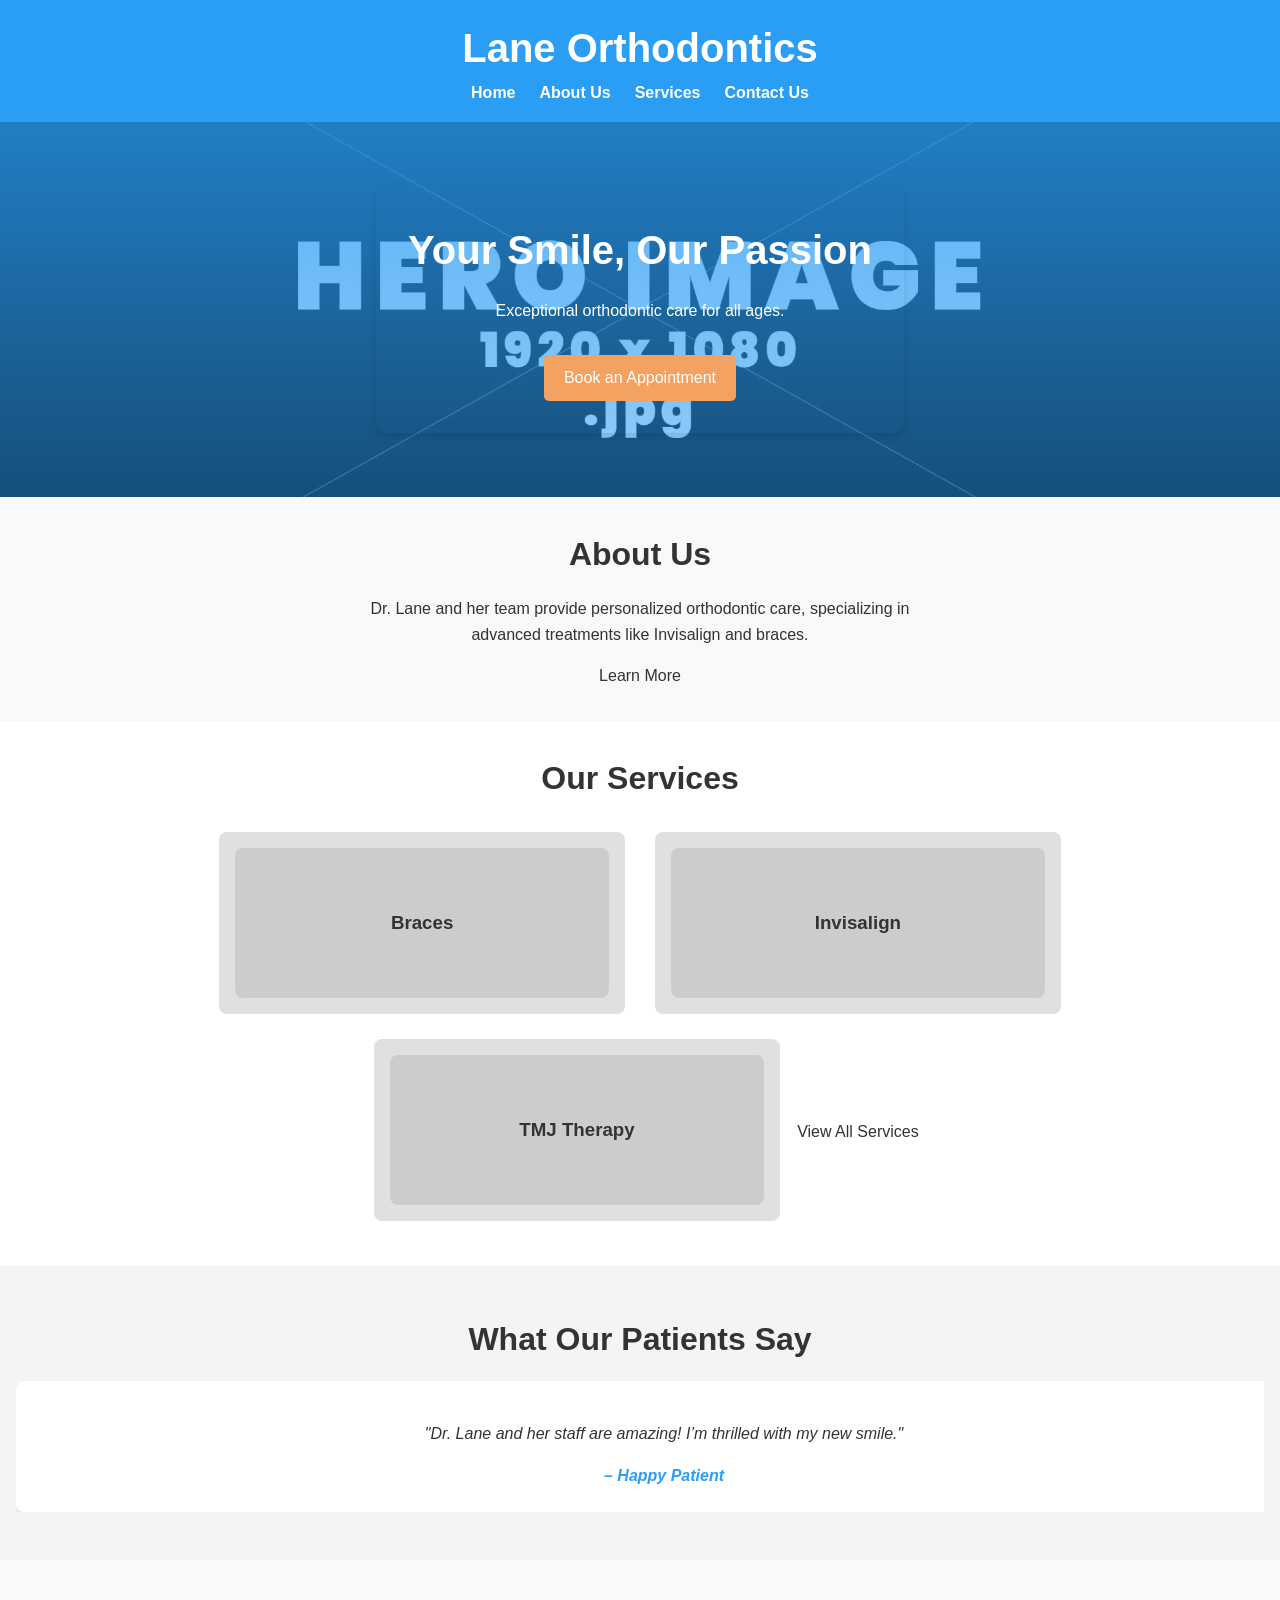
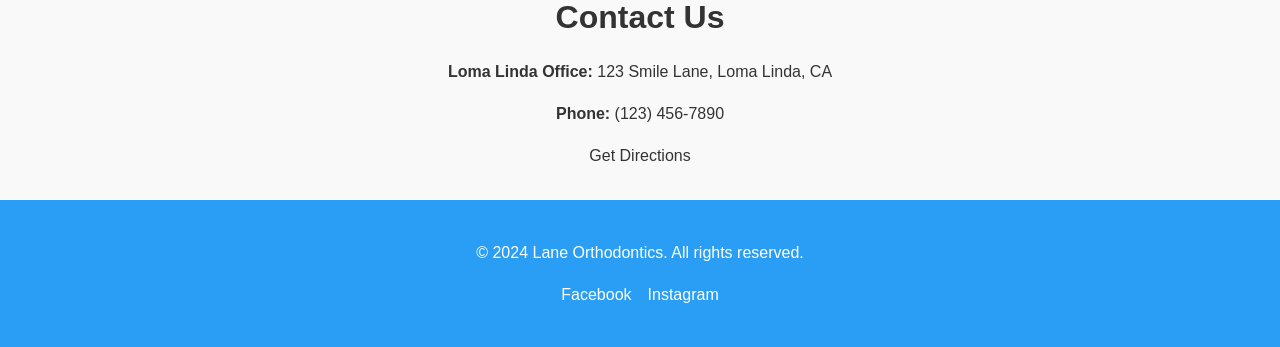
==== src/index.html @ 2b998db1 "creating structure for site" ====
<!-- index.html -->
<!DOCTYPE html>
<html lang="en">
<head>
  <meta charset="UTF-8">
  <meta name="viewport" content="width=device-width, initial-scale=1.0">
  <link rel="stylesheet" href="styles.css">
  <title>Lane Orthodontics - Home</title>
</head>
<body>
  <!-- Header -->
  <header>
    <h1>Lane Orthodontics</h1>
    <nav>
      <ul>
        <li><a href="index.html">Home</a></li>
        <li><a href="about.html">About Us</a></li>
        <li><a href="services.html">Services</a></li>
        <li><a href="contact.html">Contact Us</a></li>
      </ul>
    </nav>
  </header>

  <!-- Hero Section -->
  <section class="hero">
    <div class="hero-placeholder">
      <h2>Your Smile, Our Passion</h2>
      <p>Exceptional orthodontic care for all ages.</p>
      <a href="contact.html" class="button">Book an Appointment</a>
    </div>
  </section>

  <!-- About Section -->
  <section class="about">
    <h2>About Us</h2>
    <p>Dr. Lane and her team provide personalized orthodontic care, specializing in advanced treatments like Invisalign and braces.</p>
    <a href="about.html" class="button">Learn More</a>
  </section>

  <!-- Services Section -->
  <section class="services">
    <h2>Our Services</h2>
    <div class="service-item">
      <div class="service-placeholder">
        <h3>Braces</h3>
      </div>
    </div>
    <div class="service-item">
      <div class="service-placeholder">
        <h3>Invisalign</h3>
      </div>
    </div>
    <div class="service-item">
      <div class="service-placeholder">
        <h3>TMJ Therapy</h3>
      </div>
    </div>
    <a href="services.html" class="button">View All Services</a>
  </section>

  <!-- Testimonials Section -->
  <section class="testimonials">
    <h2>What Our Patients Say</h2>
    <div class="testimonial-carousel">
      <div class="testimonial-item">
        <blockquote>
          "Dr. Lane and her staff are amazing! I’m thrilled with my new smile."
        </blockquote>
        <cite>– Happy Patient</cite>
      </div>
      <div class="testimonial-item">
        <blockquote>
          "My Invisalign experience was so easy and effective. Highly recommend!"
        </blockquote>
        <cite>– Satisfied Patient</cite>
      </div>
    </div>
  </section>

  <!-- Contact Section -->
  <section class="contact">
    <h2>Contact Us</h2>
    <p><strong>Loma Linda Office:</strong> 123 Smile Lane, Loma Linda, CA</p>
    <p><strong>Phone:</strong> (123) 456-7890</p>
    <a href="contact.html" class="button">Get Directions</a>
  </section>

  <!-- Footer -->
  <footer>
    <p>&copy; 2024 Lane Orthodontics. All rights reserved.</p>
    <ul>
      <li><a href="#">Facebook</a></li>
      <li><a href="#">Instagram</a></li>
    </ul>
  </footer>
</body>
</html>
---- src/styles.css ----
/* General styles */
body {
  font-family: Arial, sans-serif;
  margin: 0;
  padding: 0;
  line-height: 1.6;
  background-color: #f9f9f9;
  color: #333;
}

h1, h2, h3 {
  margin: 0;
}

a {
  text-decoration: none;
  color: inherit;
}

/* Header */
header {
  background-color: #2a9df4;
  color: white;
  padding: 1rem 0;
  text-align: center;
}

header h1 {
  font-size: 2.5rem;
  font-weight: bold;
}

nav ul {
  list-style: none;
  padding: 0;
  margin: 0;
  display: flex;
  justify-content: center;
  gap: 1.5rem;
}

nav ul li a {
  color: white;
  font-weight: bold;
}

nav ul li a:hover {
  text-decoration: underline;
}

/* Hero Section */
.hero {
  background: linear-gradient(
      rgba(42, 157, 244, 0.8),
      rgba(42, 157, 244, 0.5)
    ),
    url('./assets/logos/hero-placeholder.jpg') center/cover no-repeat;
  color: white;
  text-align: center;
  padding: 4rem 1rem;
}

.hero-placeholder {
  display: inline-block;
  padding: 2rem;
  border-radius: 10px;
  box-shadow: 0 4px 8px rgba(0, 0, 0, 0.1);
  max-width: 600px;
  margin: auto;
  text-align: center;
}

.hero-placeholder h2 {
  font-size: 2.5rem;
}

.hero-placeholder .button {
  display: inline-block;
  background-color: #f4a261;
  color: white;
  padding: 10px 20px;
  border-radius: 5px;
  margin-top: 1rem;
  transition: transform 0.3s ease, background-color 0.3s ease;
}

.hero-placeholder .button:hover {
  transform: scale(1.05);
  background-color: #e07a5f;
}

/* About, Services, Testimonials, Contact Sections */
section {
  padding: 2rem 1rem;
  text-align: center;
}

section h2 {
  font-size: 2rem;
  margin-bottom: 1rem;
}

.about p,
.contact p {
  max-width: 600px;
  margin: 0 auto 1rem;
}

.services {
  background-color: #ffffff;
}

.service-item {
  display: inline-block;
  width: 30%;
  margin: 1%;
  background: #e0e0e0;
  padding: 1rem;
  border-radius: 8px;
  transition: transform 0.3s ease;
}

.service-item:hover {
  transform: translateY(-5px);
}

.service-placeholder {
  height: 150px;
  display: flex;
  align-items: center;
  justify-content: center;
  background-color: #cccccc;
  border-radius: 8px;
}

/* Testimonial Carousel */
.testimonials {
  position: relative;
  padding: 3rem 1rem;
  background-color: #f4f4f4;
}

.testimonial-carousel {
  display: flex;
  overflow: hidden;
  gap: 1rem;
}

.testimonial-item {
  flex: 0 0 100%;
  background-color: white;
  padding: 1.5rem;
  border-radius: 8px;
  box-shadow: 0 4px 8px rgba(0, 0, 0, 0.1);
}

blockquote {
  font-style: italic;
}

cite {
  display: block;
  margin-top: 1rem;
  font-weight: bold;
  color: #2a9df4;
}

/* Footer */
footer {
  background-color: #2a9df4;
  color: white;
  padding: 1.5rem 0;
  text-align: center;
}

footer ul {
  list-style: none;
  padding: 0;
  display: flex;
  justify-content: center;
  gap: 1rem;
}

footer ul li a {
  color: white;
}

footer ul li a:hover {
  text-decoration: underline;
}

/* Responsive Design */
@media (max-width: 768px) {
  nav ul {
    flex-direction: column;
    gap: 0.5rem;
  }

  .service-item {
    width: 90%;
    margin: 10px auto;
  }

  .hero-placeholder {
    padding: 1.5rem;
  }

  .testimonial-carousel {
    flex-direction: column;
  }
}

/* About Page Styles */
.about-doctor {
  text-align: center;
  padding: 2rem 1rem;
}

.about-doctor img {
  max-width: 200px;
  border-radius: 50%;
  margin: 1rem auto;
  display: block;
}

.container {
  max-width: 800px;
  margin: 0 auto;
}

.our-mission {
  padding: 2rem 1rem;
  background-color: #f4f4f4;
  text-align: center;
}
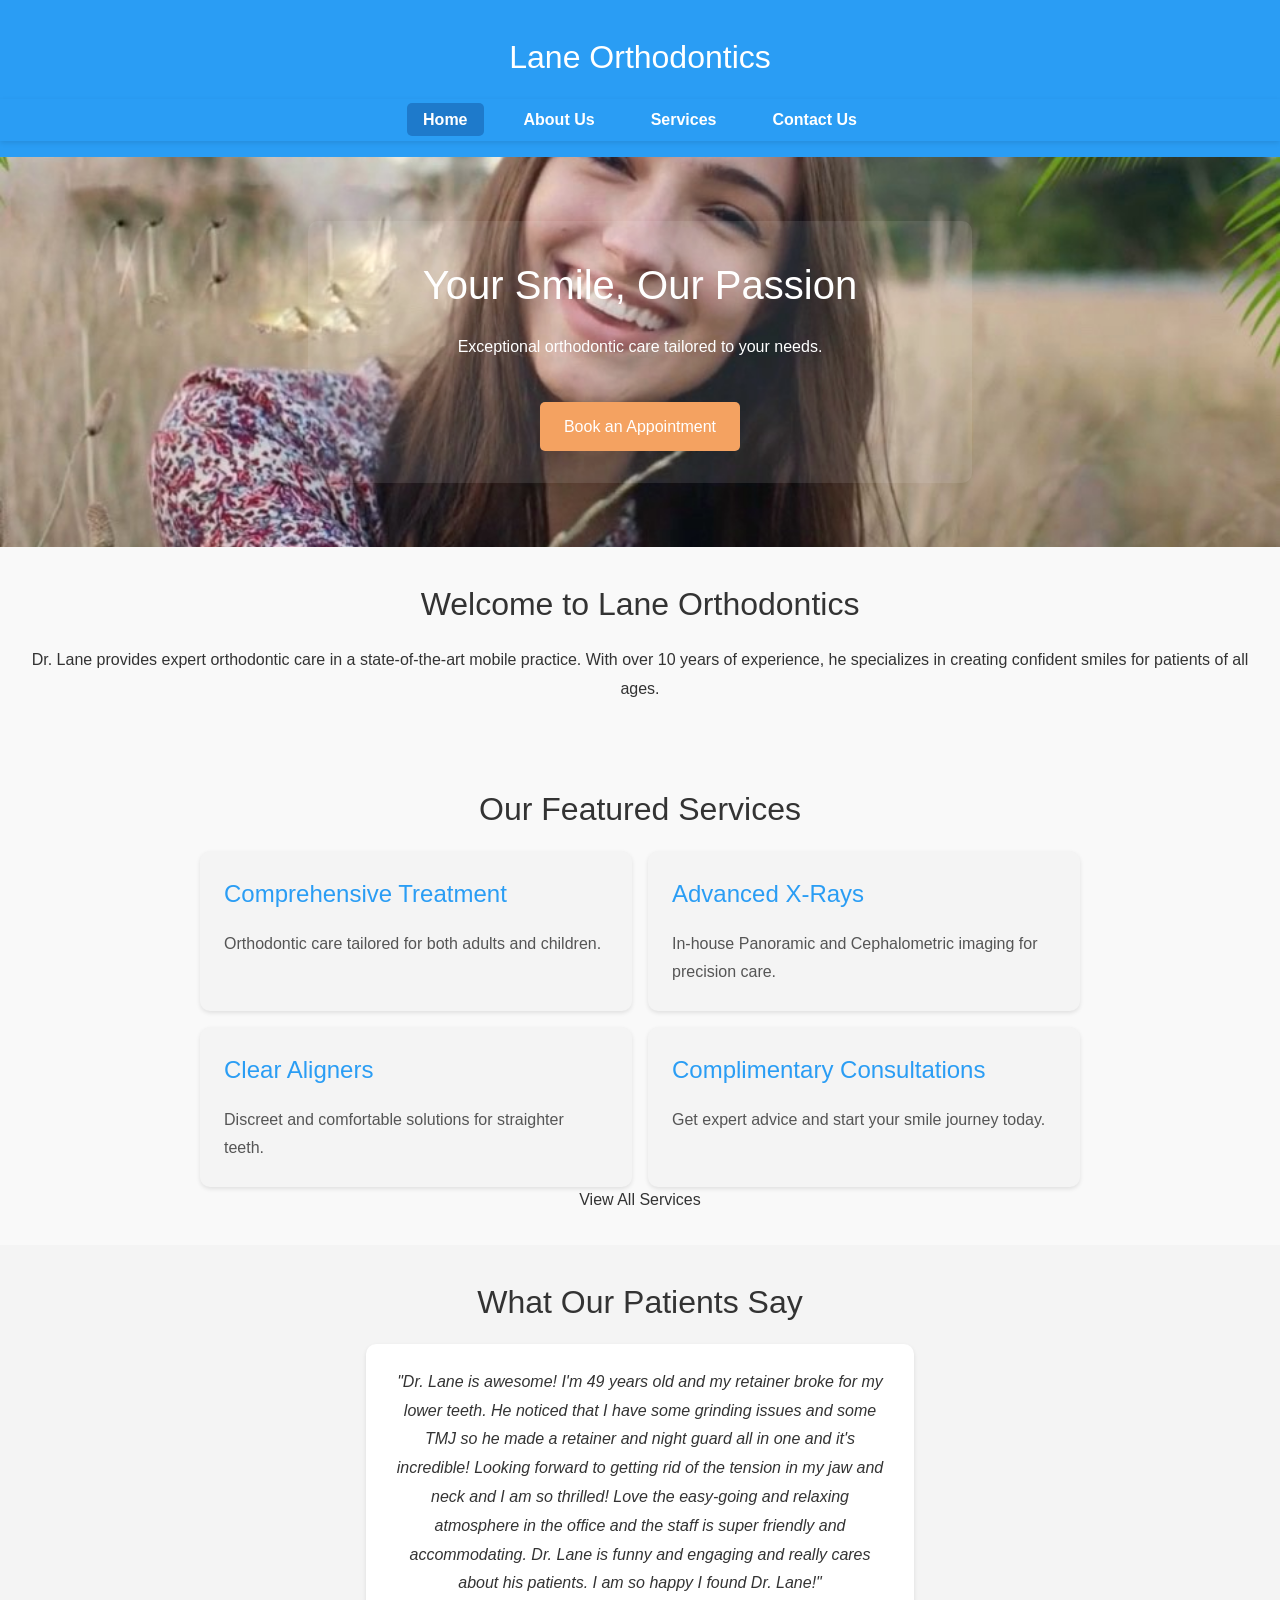
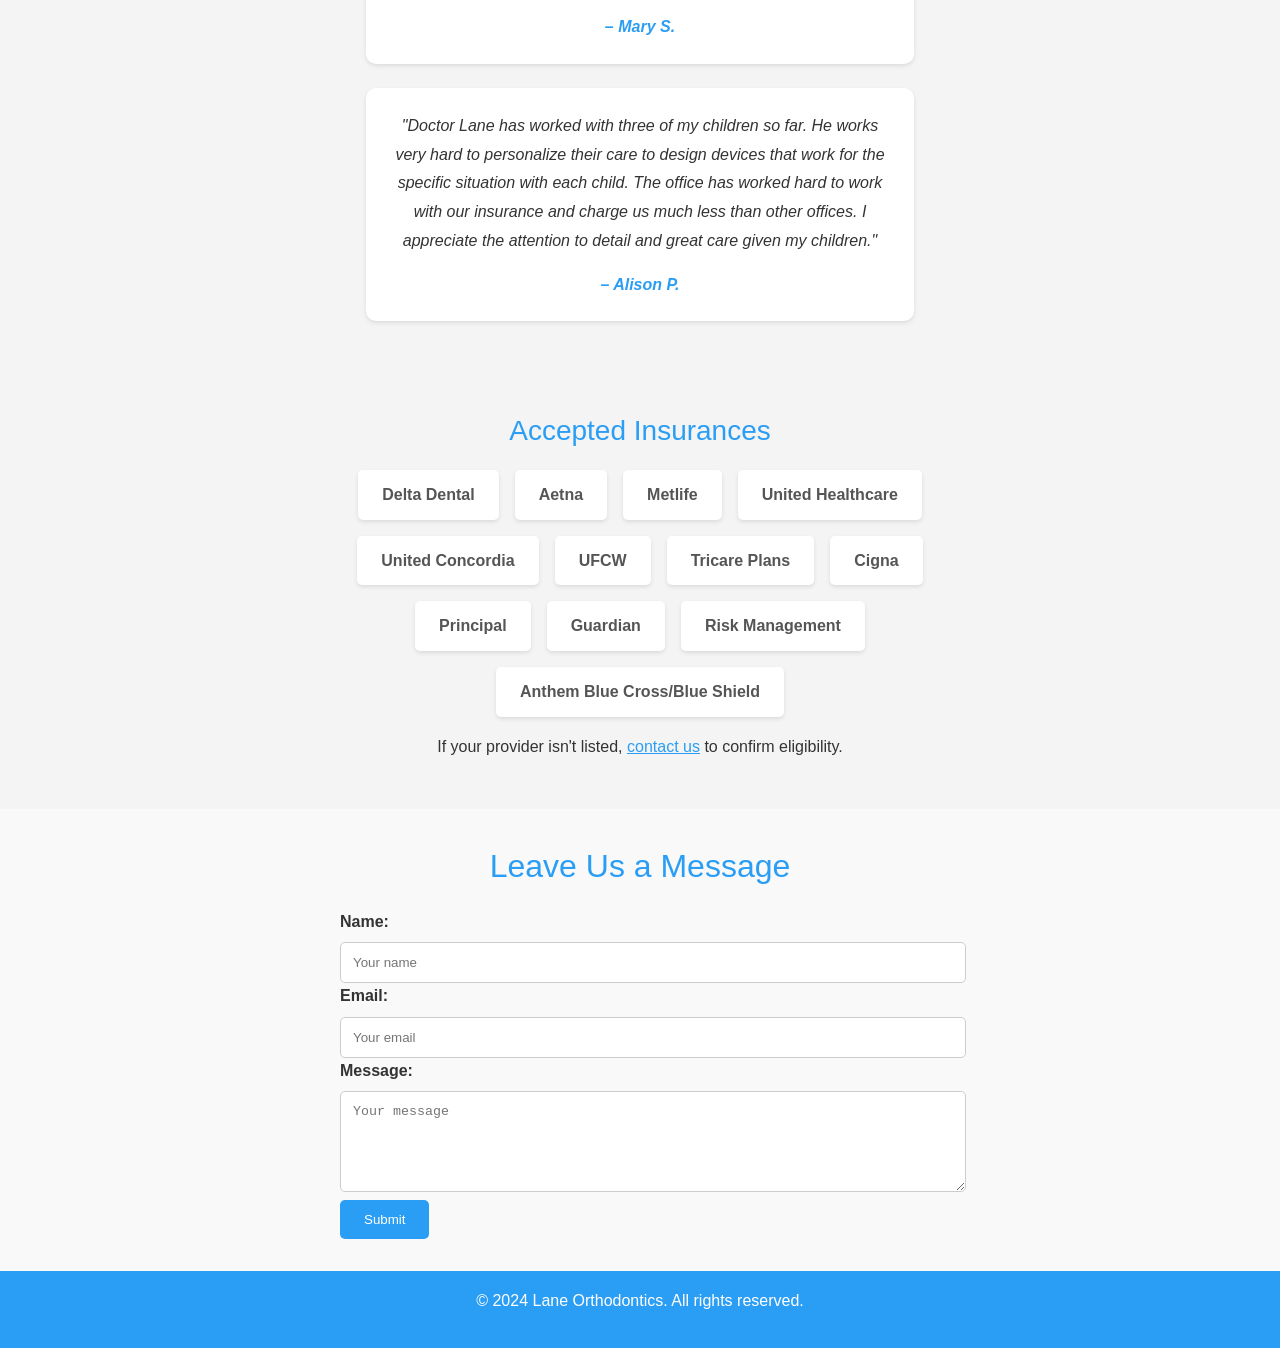
==== commit 63ee41f9: "rough draft set" ====
--- a/src/index.html
+++ b/src/index.html
@@ -1,4 +1,3 @@
-<!-- index.html -->
 <!DOCTYPE html>
 <html lang="en">
 <head>
@@ -10,10 +9,12 @@
 <body>
   <!-- Header -->
   <header>
-    <h1>Lane Orthodontics</h1>
-    <nav>
+    <div class="header-title">
+      <h1>Lane Orthodontics</h1>
+    </div>
+    <nav class="sticky-nav">
       <ul>
-        <li><a href="index.html">Home</a></li>
+        <li><a href="index.html" class="active">Home</a></li>
         <li><a href="about.html">About Us</a></li>
         <li><a href="services.html">Services</a></li>
         <li><a href="contact.html">Contact Us</a></li>
@@ -22,76 +23,105 @@
   </header>
 
   <!-- Hero Section -->
-  <section class="hero">
-    <div class="hero-placeholder">
+  <section class="hero home-hero">
+    <div class="hero-content">
       <h2>Your Smile, Our Passion</h2>
-      <p>Exceptional orthodontic care for all ages.</p>
+      <p>Exceptional orthodontic care tailored to your needs.</p>
       <a href="contact.html" class="button">Book an Appointment</a>
     </div>
   </section>
 
-  <!-- About Section -->
-  <section class="about">
-    <h2>About Us</h2>
-    <p>Dr. Lane and her team provide personalized orthodontic care, specializing in advanced treatments like Invisalign and braces.</p>
-    <a href="about.html" class="button">Learn More</a>
+  <!-- Introduction Section -->
+  <section class="introduction">
+    <h2>Welcome to Lane Orthodontics</h2>
+    <p>Dr. Lane provides expert orthodontic care in a state-of-the-art mobile practice. With over 10 years of experience, he specializes in creating confident smiles for patients of all ages.</p>
   </section>
 
-  <!-- Services Section -->
-  <section class="services">
-    <h2>Our Services</h2>
-    <div class="service-item">
-      <div class="service-placeholder">
-        <h3>Braces</h3>
+  <section class="services-preview">
+    <h2>Our Featured Services</h2>
+    <div class="services-container">
+      <div class="service-item">
+        <h3>Comprehensive Treatment</h3>
+        <p>Orthodontic care tailored for both adults and children.</p>
       </div>
-    </div>
-    <div class="service-item">
-      <div class="service-placeholder">
-        <h3>Invisalign</h3>
+      <div class="service-item">
+        <h3>Advanced X-Rays</h3>
+        <p>In-house Panoramic and Cephalometric imaging for precision care.</p>
       </div>
-    </div>
-    <div class="service-item">
-      <div class="service-placeholder">
-        <h3>TMJ Therapy</h3>
+      <div class="service-item">
+        <h3>Clear Aligners</h3>
+        <p>Discreet and comfortable solutions for straighter teeth.</p>
+      </div>
+      <div class="service-item">
+        <h3>Complimentary Consultations</h3>
+        <p>Get expert advice and start your smile journey today.</p>
       </div>
     </div>
     <a href="services.html" class="button">View All Services</a>
   </section>
+  
 
   <!-- Testimonials Section -->
   <section class="testimonials">
     <h2>What Our Patients Say</h2>
-    <div class="testimonial-carousel">
-      <div class="testimonial-item">
-        <blockquote>
-          "Dr. Lane and her staff are amazing! I’m thrilled with my new smile."
-        </blockquote>
-        <cite>– Happy Patient</cite>
-      </div>
-      <div class="testimonial-item">
-        <blockquote>
-          "My Invisalign experience was so easy and effective. Highly recommend!"
-        </blockquote>
-        <cite>– Satisfied Patient</cite>
-      </div>
-    </div>
+    <blockquote>
+      <p>"Dr. Lane is awesome! I'm 49 years old and my retainer broke for my lower teeth. He noticed that I have some grinding issues and some TMJ so he made a retainer and night guard all in one and it's incredible! Looking forward to getting rid of the tension in my jaw and neck and I am so thrilled! Love the easy-going and relaxing atmosphere in the office and the staff is super friendly and accommodating. Dr. Lane is funny and engaging and really cares about his patients. I am so happy I found Dr. Lane!"</p>
+      <cite>– Mary S.</cite>
+    </blockquote>
+    <blockquote>
+      <p>"Doctor Lane has worked with three of my children so far. He works very hard to personalize their care to design devices that work for the specific situation with each child. The office has worked hard to work with our insurance and charge us much less than other offices. I appreciate the attention to detail and great care given my children."</p>
+      <cite>– Alison P.</cite>
+    </blockquote>
   </section>
 
-  <!-- Contact Section -->
-  <section class="contact">
-    <h2>Contact Us</h2>
-    <p><strong>Loma Linda Office:</strong> 123 Smile Lane, Loma Linda, CA</p>
-    <p><strong>Phone:</strong> (123) 456-7890</p>
-    <a href="contact.html" class="button">Get Directions</a>
+  <section class="insurance">
+    <h2>Accepted Insurances</h2>
+    <ul>
+      <li>Delta Dental</li>
+      <li>Aetna</li>
+      <li>Metlife</li>
+      <li>United Healthcare</li>
+      <li>United Concordia</li>
+      <li>UFCW</li>
+      <li>Tricare Plans</li>
+      <li>Cigna</li>
+      <li>Principal</li>
+      <li>Guardian</li>
+      <li>Risk Management</li>
+      <li>Anthem Blue Cross/Blue Shield</li>
+    </ul>
+    <p>If your provider isn't listed, <a href="contact.html">contact us</a> to confirm eligibility.</p>
   </section>
+
+  <!-- Contact Form Section -->
+<!-- Contact Form Section -->
+<section class="contact-form">
+  <h2>Leave Us a Message</h2>
+  <!-- Placeholder Form -->
+  <div>
+    <form action="#" method="post">
+      <div class="form-group">
+        <label for="name">Name:</label>
+        <input type="text" id="name" name="name" placeholder="Your name" required>
+      </div>
+      <div class="form-group">
+        <label for="email">Email:</label>
+        <input type="email" id="email" name="email" placeholder="Your email" required>
+      </div>
+      <div class="form-group">
+        <label for="message">Message:</label>
+        <textarea id="message" name="message" rows="5" placeholder="Your message" required></textarea>
+      </div>
+      <button type="submit" class="button">Submit</button>
+    </form>
+  </div>
+</section>
+
+
 
   <!-- Footer -->
   <footer>
     <p>&copy; 2024 Lane Orthodontics. All rights reserved.</p>
-    <ul>
-      <li><a href="#">Facebook</a></li>
-      <li><a href="#">Instagram</a></li>
-    </ul>
   </footer>
 </body>
 </html>
--- a/src/styles.css
+++ b/src/styles.css
@@ -1,15 +1,21 @@
-/* General styles */
+/* General Styles */
 body {
   font-family: Arial, sans-serif;
   margin: 0;
   padding: 0;
   line-height: 1.6;
+  color: #333;
   background-color: #f9f9f9;
-  color: #333;
 }
 
 h1, h2, h3 {
   margin: 0;
+  font-weight: normal;
+}
+
+p {
+  margin: 0 0 1rem;
+  line-height: 1.8;
 }
 
 a {
@@ -17,6 +23,20 @@
   color: inherit;
 }
 
+ul {
+  list-style: none;
+  padding: 0;
+  margin: 0;
+}
+
+/* Container for Content */
+.container {
+  width: 90%;
+  max-width: 1200px;
+  margin: auto;
+  padding: 1rem;
+}
+
 /* Header */
 header {
   background-color: #2a9df4;
@@ -26,14 +46,10 @@
 }
 
 header h1 {
-  font-size: 2.5rem;
-  font-weight: bold;
+  font-size: 2rem;
 }
 
 nav ul {
-  list-style: none;
-  padding: 0;
-  margin: 0;
   display: flex;
   justify-content: center;
   gap: 1.5rem;
@@ -42,54 +58,80 @@
 nav ul li a {
   color: white;
   font-weight: bold;
-}
-
-nav ul li a:hover {
-  text-decoration: underline;
+  padding: 0.5rem 1rem;
+  border-radius: 5px;
+  transition: background-color 0.3s;
+}
+
+nav ul li a:hover,
+nav ul li a.active {
+  background-color: #1e7acb;
 }
 
 /* Hero Section */
+/* .hero {
+  background: linear-gradient(rgba(42, 157, 244, 0.8), rgba(42, 157, 244, 0.5)),
+    url('./assets/hero-image.jpeg') center/cover no-repeat;
+  color: white;
+  text-align: center;
+  padding: 4rem 1rem;
+} */
+
 .hero {
-  background: linear-gradient(
-      rgba(42, 157, 244, 0.8),
-      rgba(42, 157, 244, 0.5)
-    ),
-    url('./assets/logos/hero-placeholder.jpg') center/cover no-repeat;
-  color: white;
   text-align: center;
   padding: 4rem 1rem;
-}
-
-.hero-placeholder {
-  display: inline-block;
-  padding: 2rem;
-  border-radius: 10px;
-  box-shadow: 0 4px 8px rgba(0, 0, 0, 0.1);
+  color: white;
+  background-size: cover;
+  background-position: center;
+}
+
+.home-hero {
+  background-image: url('./assets/hero-image.jpeg');
+}
+
+.about-hero {
+  background-image: url('./assets/about-hero.jpeg');
+}
+
+.services-hero {
+  background-image: url('./assets/services-hero.jpeg');
+}
+
+.contact-hero {
+  background-image: url('./assets/contact-hero.jpeg');
+}
+
+.hero-content {
   max-width: 600px;
   margin: auto;
-  text-align: center;
-}
-
-.hero-placeholder h2 {
+  padding: 2rem;
+  background: rgba(255, 255, 255, 0.1);
+  border-radius: 10px;
+}
+
+.hero-content h2 {
   font-size: 2.5rem;
 }
 
-.hero-placeholder .button {
+.hero-content p {
+  margin-top: 1rem;
+}
+
+.hero-content .button {
   display: inline-block;
+  margin-top: 1.5rem;
   background-color: #f4a261;
   color: white;
-  padding: 10px 20px;
-  border-radius: 5px;
-  margin-top: 1rem;
-  transition: transform 0.3s ease, background-color 0.3s ease;
-}
-
-.hero-placeholder .button:hover {
-  transform: scale(1.05);
+  padding: 0.75rem 1.5rem;
+  border-radius: 5px;
+  transition: background-color 0.3s ease;
+}
+
+.hero-content .button:hover {
   background-color: #e07a5f;
 }
 
-/* About, Services, Testimonials, Contact Sections */
+/* Section Styles */
 section {
   padding: 2rem 1rem;
   text-align: center;
@@ -100,82 +142,155 @@
   margin-bottom: 1rem;
 }
 
-.about p,
-.contact p {
-  max-width: 600px;
-  margin: 0 auto 1rem;
-}
-
+/* Booking Section */
+.home-booking {
+  background-color: #ffffff;
+}
+
+.home-booking .button {
+  display: inline-block;
+  background-color: #2a9df4;
+  color: white;
+  padding: 0.75rem 1.5rem;
+  border-radius: 5px;
+  transition: background-color 0.3s ease;
+}
+
+.home-booking .button:hover {
+  background-color: #1e7acb;
+}
+
+/* Services Section */
 .services {
   background-color: #ffffff;
 }
 
+.services-container {
+  display: flex;
+  flex-wrap: wrap;
+  gap: 1rem;
+  justify-content: center;
+}
+
 .service-item {
-  display: inline-block;
-  width: 30%;
-  margin: 1%;
-  background: #e0e0e0;
-  padding: 1rem;
-  border-radius: 8px;
+  background-color: #f4f4f4;
+  border-radius: 10px;
+  padding: 1.5rem;
+  flex: 1 1 calc(33.333% - 2rem);
+  max-width: calc(33.333% - 2rem);
+  box-shadow: 0 2px 4px rgba(0, 0, 0, 0.1);
   transition: transform 0.3s ease;
+  text-align: left;
 }
 
 .service-item:hover {
   transform: translateY(-5px);
 }
 
-.service-placeholder {
-  height: 150px;
-  display: flex;
-  align-items: center;
-  justify-content: center;
-  background-color: #cccccc;
-  border-radius: 8px;
-}
-
-/* Testimonial Carousel */
+.service-item h3 {
+  font-size: 1.5rem;
+  margin-bottom: 1rem;
+  color: #2a9df4;
+}
+
+.service-item p {
+  margin: 0;
+  color: #555;
+}
+
+/* About Section */
+.about-doctor {
+  background-color: #ffffff;
+  padding: 2rem 1rem;
+}
+
+.about-doctor .profile-photo {
+  margin-top: 1.5rem;
+  width: 200px;
+  border-radius: 50%;
+  box-shadow: 0 4px 8px rgba(0, 0, 0, 0.1);
+}
+
+.mission {
+  background-color: #f4f4f4;
+}
+
+/* Testimonials */
 .testimonials {
-  position: relative;
-  padding: 3rem 1rem;
   background-color: #f4f4f4;
 }
 
-.testimonial-carousel {
-  display: flex;
-  overflow: hidden;
-  gap: 1rem;
-}
-
-.testimonial-item {
-  flex: 0 0 100%;
+blockquote {
+  max-width: 500px;
+  margin: auto;
   background-color: white;
   padding: 1.5rem;
-  border-radius: 8px;
-  box-shadow: 0 4px 8px rgba(0, 0, 0, 0.1);
-}
-
-blockquote {
+  border-radius: 10px;
+  box-shadow: 0 2px 4px rgba(0, 0, 0, 0.1);
   font-style: italic;
+  margin-bottom: 1.5rem;
 }
 
 cite {
   display: block;
-  margin-top: 1rem;
   font-weight: bold;
   color: #2a9df4;
+}
+
+/* Contact Information */
+.contact-info {
+  background-color: #ffffff;
+}
+
+.contact-info a {
+  color: #2a9df4;
+  text-decoration: underline;
+}
+
+/* Contact Form */
+.contact-form form {
+  max-width: 600px;
+  margin: auto;
+  text-align: left;
+}
+
+.contact-form label {
+  display: block;
+  margin-bottom: 0.5rem;
+  font-weight: bold;
+}
+
+.contact-form input,
+.contact-form textarea {
+  width: 100%;
+  padding: 0.75rem;
+  border: 1px solid #ccc;
+  border-radius: 5px;
+}
+
+.contact-form button {
+  background-color: #2a9df4;
+  color: white;
+  padding: 0.75rem 1.5rem;
+  border: none;
+  border-radius: 5px;
+  cursor: pointer;
+  transition: background-color 0.3s ease;
+}
+
+.contact-form button:hover {
+  background-color: #1e7acb;
 }
 
 /* Footer */
 footer {
   background-color: #2a9df4;
   color: white;
-  padding: 1.5rem 0;
+  padding: 1rem 0;
   text-align: center;
 }
 
 footer ul {
-  list-style: none;
-  padding: 0;
   display: flex;
   justify-content: center;
   gap: 1rem;
@@ -191,45 +306,137 @@
 
 /* Responsive Design */
 @media (max-width: 768px) {
+  .services-container {
+    flex-direction: column;
+  }
+
+  .service-item {
+    max-width: 100%;
+  }
+
   nav ul {
     flex-direction: column;
     gap: 0.5rem;
   }
-
-  .service-item {
-    width: 90%;
-    margin: 10px auto;
-  }
-
-  .hero-placeholder {
-    padding: 1.5rem;
-  }
-
-  .testimonial-carousel {
-    flex-direction: column;
-  }
-}
-
-/* About Page Styles */
-.about-doctor {
+}
+
+/* Insurance Section */
+.insurance {
+  background-color: #f4f4f4;
   text-align: center;
   padding: 2rem 1rem;
 }
 
-.about-doctor img {
-  max-width: 200px;
-  border-radius: 50%;
-  margin: 1rem auto;
-  display: block;
-}
-
-.container {
-  max-width: 800px;
-  margin: 0 auto;
-}
-
-.our-mission {
+.insurance h2 {
+  font-size: 1.75rem;
+  margin-bottom: 1rem;
+  color: #2a9df4;
+}
+
+.insurance ul {
+  list-style-type: none;
+  padding: 0;
+  margin: 0 auto 1rem;
+  max-width: 600px;
+  display: flex;
+  flex-wrap: wrap;
+  gap: 1rem;
+  justify-content: center;
+}
+
+.insurance ul li {
+  background-color: #ffffff;
+  padding: 0.75rem 1.5rem;
+  border-radius: 5px;
+  box-shadow: 0 2px 4px rgba(0, 0, 0, 0.1);
+  font-weight: bold;
+  color: #555;
+  transition: transform 0.3s ease;
+}
+
+.insurance ul li:hover {
+  transform: translateY(-5px);
+  box-shadow: 0 4px 6px rgba(0, 0, 0, 0.2);
+}
+
+.insurance p {
+  margin-top: 1rem;
+  color: #333;
+  font-size: 1rem;
+}
+
+.insurance a {
+  color: #2a9df4;
+  text-decoration: underline;
+}
+
+.insurance a:hover {
+  color: #e07a5f;
+  text-decoration: none;
+}
+
+/* Contact Form Section */
+.contact-form {
   padding: 2rem 1rem;
-  background-color: #f4f4f4;
-  text-align: center;
-}
+  background-color: #f9f9f9;
+  text-align: center;
+}
+
+.contact-form h2 {
+  font-size: 2rem;
+  margin-bottom: 1rem;
+  color: #2a9df4;
+}
+
+.contact-form iframe {
+  border-radius: 10px;
+  box-shadow: 0 4px 8px rgba(0, 0, 0, 0.1);
+}
+
+/* General Header Styles */
+header {
+  text-align: center;
+  background-color: #2a9df4;
+  color: white;
+}
+
+.header-title h1 {
+  font-size: 2rem;
+  margin: 0;
+  padding: 1rem 0;
+}
+
+/* Sticky Navigation Styles */
+.sticky-nav {
+  position: sticky;
+  top: 0; /* Sticks to the top of the viewport */
+  background-color: #2a9df4;
+  z-index: 1000;
+  box-shadow: 0 2px 5px rgba(0, 0, 0, 0.1);
+}
+
+.sticky-nav ul {
+  display: flex;
+  justify-content: center;
+  gap: 1.5rem;
+  margin: 0;
+  padding: 0.5rem 0;
+}
+
+.sticky-nav ul li a {
+  color: white;
+  font-weight: bold;
+  padding: 0.5rem 1rem;
+  border-radius: 5px;
+  transition: background-color 0.3s;
+}
+
+.sticky-nav ul li a:hover,
+.sticky-nav ul li a.active {
+  background-color: #1e7acb;
+}
+
+/* Adjust for Content Below */
+section {
+  padding: 2rem 1rem;
+}
